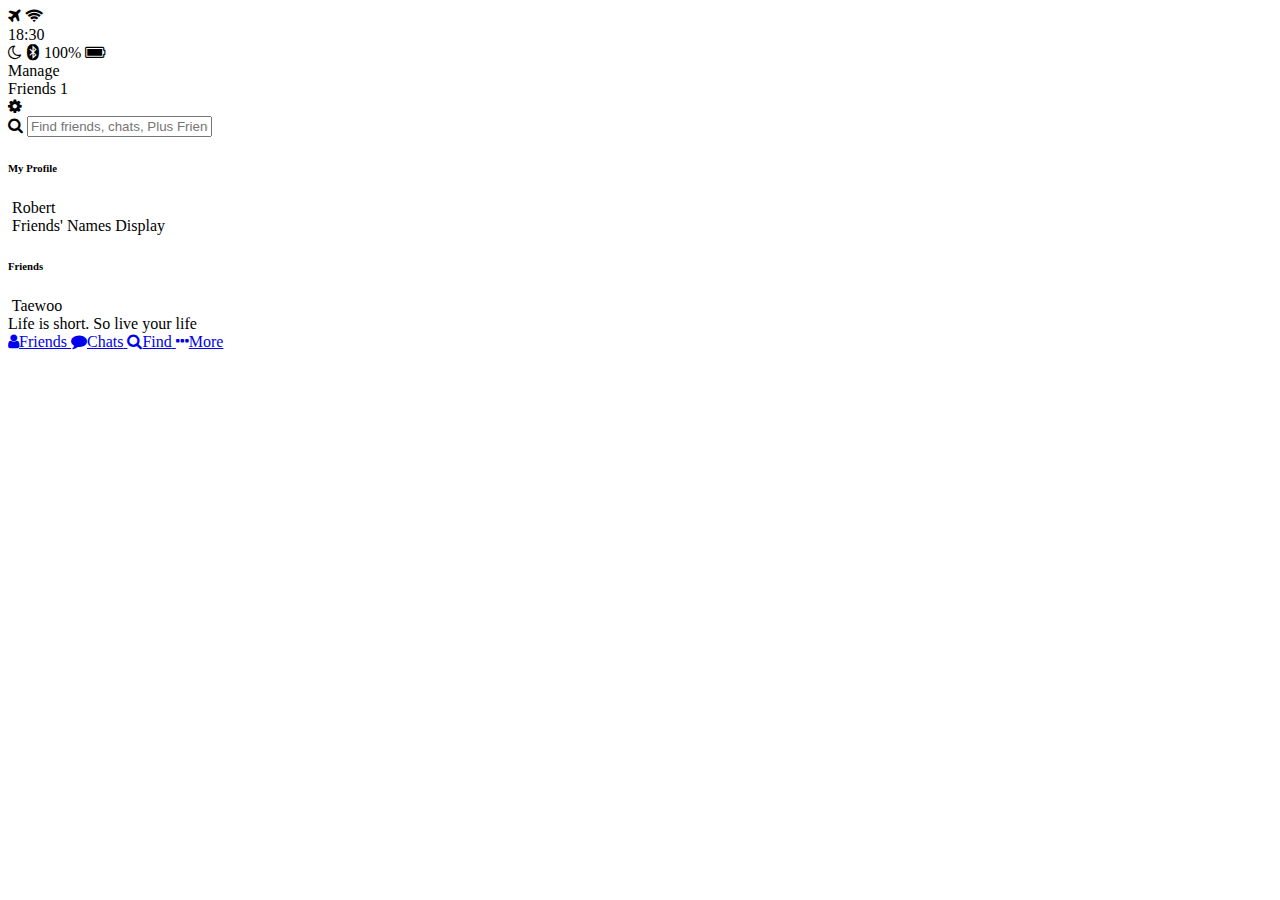
==== index.html @ 4803af7e "chat friends html" ====
<!DOCTYPE html>
<html lang="en">
<head>
  <meta charset="UTF-8">
  <meta name="viewport" content="width=device-width, initial-scale=1.0">
  <meta http-equiv="X-UA-Compatible" content="ie=edge">
  <title>Friends</title>
  <link rel="stylesheet" href="https://maxcdn.bootstrapcdn.com/font-awesome/4.7.0/css/font-awesome.min.css">
</head>
<body>
  <header>
    <div class="header__top">
      <div class="header__column">
        <i class="fa fa-plane"></i>
        <i class="fa fa-wifi"></i>
      </div>
      <div class="header__column">
        <span class="header__time">18:30</span>
      </div>
      <div class="header__column">
        <i class="fa fa-moon-o"></i>
        <i class="fa fa-bluetooth"></i>
        <span class="header__battery">100% <i class="fa fa-battery"></i></span>
      </div>
    </div>
    <div class="header__bottom">
      <div class="header__column">
        <span class="header__text">Manage</span>
      </div>
      <div class="header__column">
        <span class="header__text">Friends <span class="header__number">1</span></span>
      </div>
      <div class="header__column">
        <i class="fa fa-cog"></i>
      </div>
    </div>
  </header>

  <main class="friends">
    <div class="search-bar">
      <i class="fa fa-search"></i>
      <input type="text" placeholder="Find friends, chats, Plus Friends">
    </div>

    <section class="friends__section">
      <header class="friends__section-header">
        <h6 class="friends__section-title">My Profile</h6>
      </header>
      <div class="friends__section-rows">
        <div class="friends__section-row">
          <img src="" alt="">
          <span class="friends__section-name">Robert</span>
        </div>
        <div class="friends__section-row">
          <img src="" alt="">
          <span class="friends__section-name">Friends' Names Display</span>
        </div>
      </div>
    </section>

    <section class="friends__section">
      <header class="friends__section-header">
        <h6 class="friends__section-title">Friends</h6>
      </header>
      <div class="friends__section-rows">
        <div class="friends__section-row">
          <div class="friends__section-column">
            <img src="" alt="">
            <span class="friends__section-name">Taewoo</span>
          </div>
          <span class="friends__section-tagline">Life is short. So live your life</span>
        </div>
      </div>
    </section>

  </main>

  <nav class="tab-bar">
    <a href="index.html" class="tab-bar__tab tab-bar__tab--selected">
      <i class="fa fa-user"></i><span class="tab-bar__tile">Friends</span>
    </a>
    <a href="chats.html" class="tab-bar__tab">
      <i class="fa fa-comment"></i><span class="tab-bar__tile">Chats</span>
    </a>
    <a href="find.html" class="tab-bar__tab">
      <i class="fa fa-search"></i><span class="tab-bar__tile">Find</span>
    </a>
    <a href="more.html" class="tab-bar__tab">
      <i class="fa fa-ellipsis-h"></i><span class="tab-bar__tile">More</span>
    </a>
  </nav>
</body>
</html>
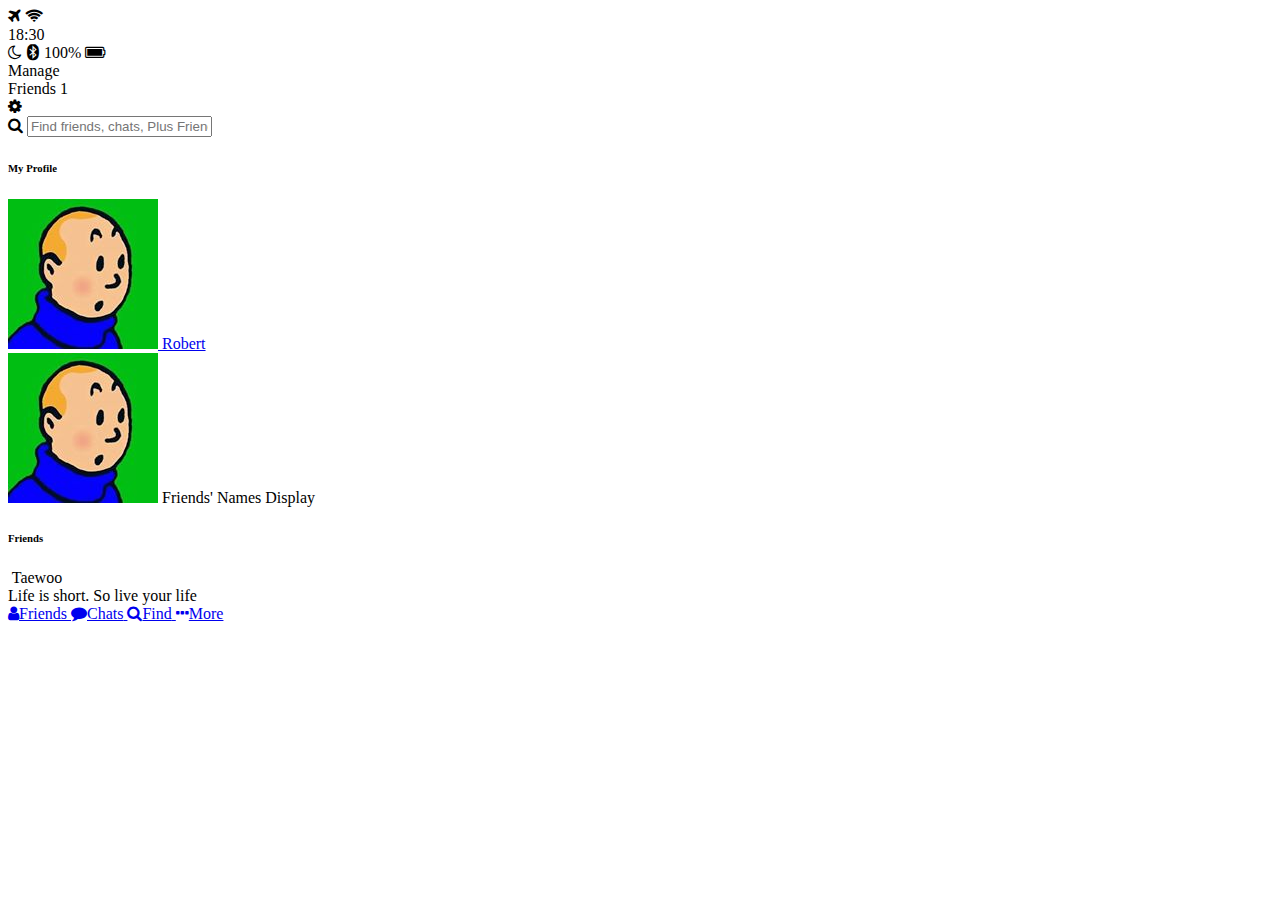
==== commit 093aaf35: "html done" ====
--- a/index.html
+++ b/index.html
@@ -48,11 +48,13 @@
       </header>
       <div class="friends__section-rows">
         <div class="friends__section-row">
-          <img src="" alt="">
-          <span class="friends__section-name">Robert</span>
+          <a href="profile.html">
+            <img src="images/avatar.jpg" alt="">
+            <span class="friends__section-name">Robert</span>
+          </a>
         </div>
         <div class="friends__section-row">
-          <img src="" alt="">
+          <img src="images/avatar.jpg" alt="">
           <span class="friends__section-name">Friends' Names Display</span>
         </div>
       </div>
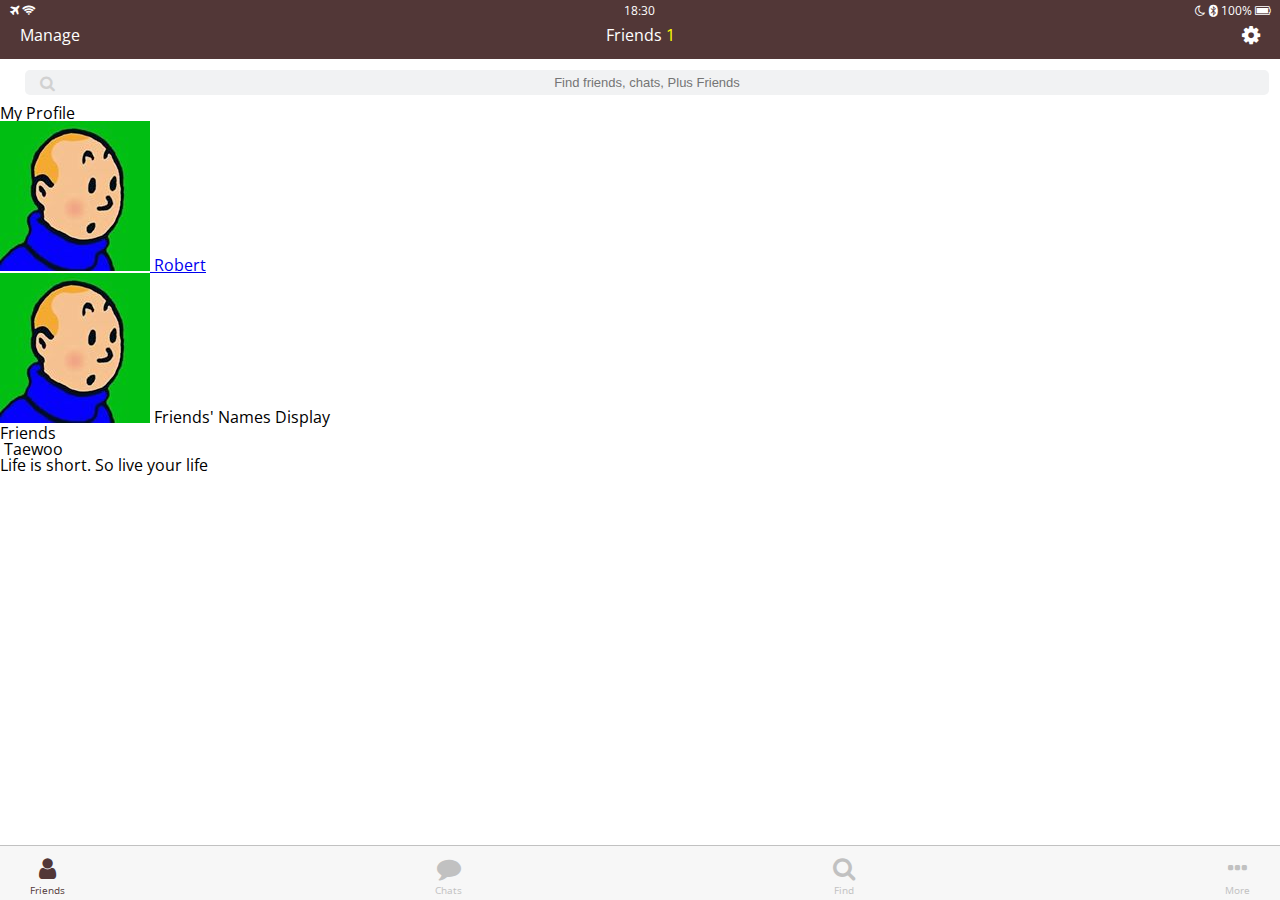
==== commit 64de83f5: "Css part1" ====
--- a/index.html
+++ b/index.html
@@ -6,9 +6,10 @@
   <meta http-equiv="X-UA-Compatible" content="ie=edge">
   <title>Friends</title>
   <link rel="stylesheet" href="https://maxcdn.bootstrapcdn.com/font-awesome/4.7.0/css/font-awesome.min.css">
+  <link rel="stylesheet" href="css/style.css">
 </head>
 <body>
-  <header>
+  <header class="top-header">
     <div class="header__top">
       <div class="header__column">
         <i class="fa fa-plane"></i>
@@ -31,7 +32,7 @@
         <span class="header__text">Friends <span class="header__number">1</span></span>
       </div>
       <div class="header__column">
-        <i class="fa fa-cog"></i>
+        <i class="fa fa-cog fa-lg"></i>
       </div>
     </div>
   </header>
@@ -74,21 +75,24 @@
         </div>
       </div>
     </section>
-
   </main>
 
   <nav class="tab-bar">
     <a href="index.html" class="tab-bar__tab tab-bar__tab--selected">
-      <i class="fa fa-user"></i><span class="tab-bar__tile">Friends</span>
+      <i class="fa fa-user"></i>
+      <span class="tab-bar__title">Friends</span>
     </a>
     <a href="chats.html" class="tab-bar__tab">
-      <i class="fa fa-comment"></i><span class="tab-bar__tile">Chats</span>
+      <i class="fa fa-comment"></i>
+      <span class="tab-bar__title">Chats</span>
     </a>
     <a href="find.html" class="tab-bar__tab">
-      <i class="fa fa-search"></i><span class="tab-bar__tile">Find</span>
+      <i class="fa fa-search"></i>
+      <span class="tab-bar__title">Find</span>
     </a>
     <a href="more.html" class="tab-bar__tab">
-      <i class="fa fa-ellipsis-h"></i><span class="tab-bar__tile">More</span>
+      <i class="fa fa-ellipsis-h"></i>
+      <span class="tab-bar__title">More</span>
     </a>
   </nav>
 </body>
--- a/css/style.css
+++ b/css/style.css
@@ -0,0 +1,6 @@
+@import url("https://fonts.googleapis.com/css?family=Open+Sans:400,600");
+@import "reset.css";
+@import "globals.css";
+@import "header.css";
+@import "navigation.css";
+@import "search-bar.css";
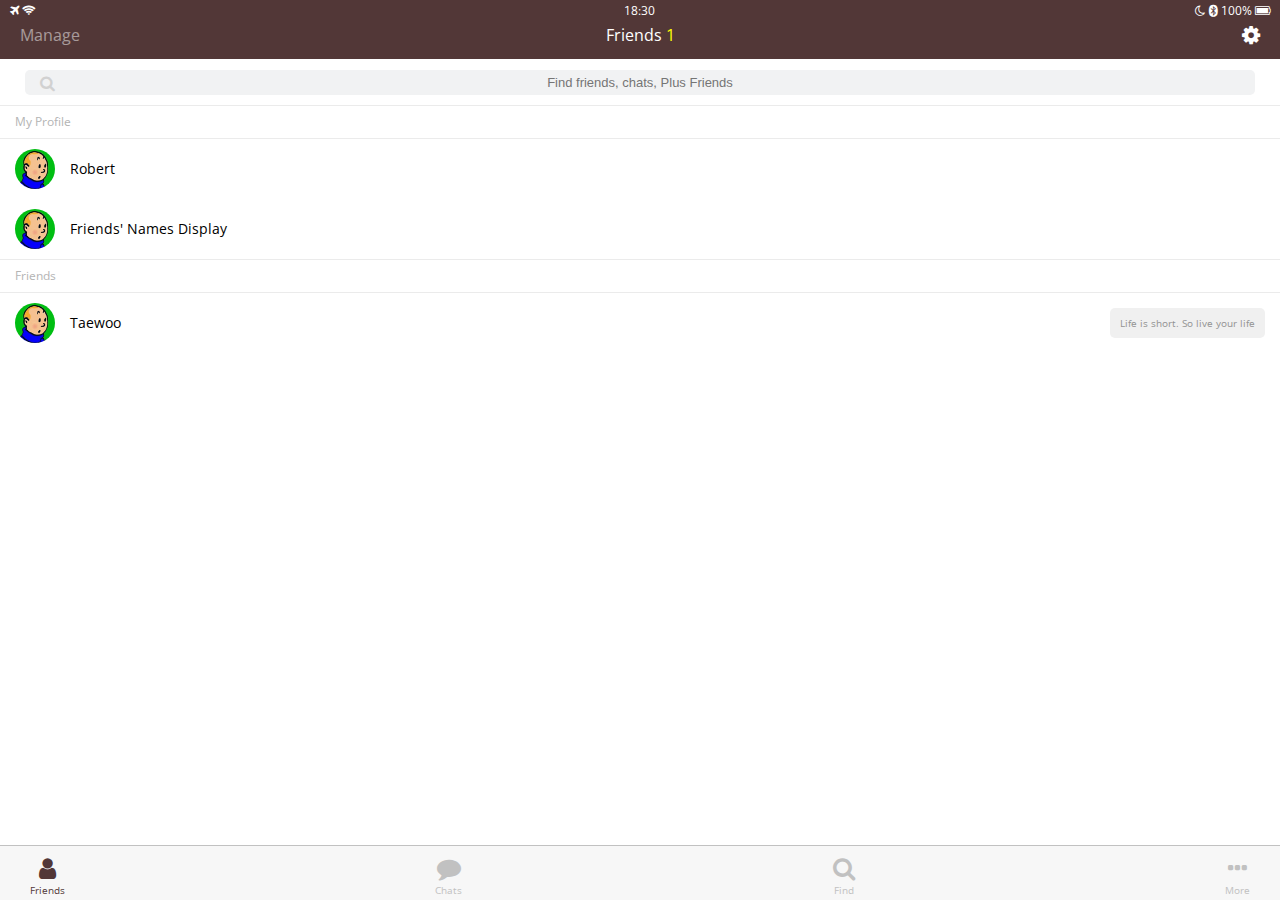
==== commit 41680132: "finish almost" ====
--- a/index.html
+++ b/index.html
@@ -49,10 +49,8 @@
       </header>
       <div class="friends__section-rows">
         <div class="friends__section-row">
-          <a href="profile.html">
-            <img src="images/avatar.jpg" alt="">
-            <span class="friends__section-name">Robert</span>
-          </a>
+          <img src="images/avatar.jpg" alt="">
+          <a href="profile.html" class="friends__section-name">Robert</a>
         </div>
         <div class="friends__section-row">
           <img src="images/avatar.jpg" alt="">
@@ -66,9 +64,9 @@
         <h6 class="friends__section-title">Friends</h6>
       </header>
       <div class="friends__section-rows">
-        <div class="friends__section-row">
+        <div class="friends__section-row with-tagline">
           <div class="friends__section-column">
-            <img src="" alt="">
+            <img src="images/avatar.jpg" alt="">
             <span class="friends__section-name">Taewoo</span>
           </div>
           <span class="friends__section-tagline">Life is short. So live your life</span>
--- a/css/style.css
+++ b/css/style.css
@@ -4,3 +4,9 @@
 @import "header.css";
 @import "navigation.css";
 @import "search-bar.css";
+@import "friends.css";
+@import "chats.css";
+@import "find.css";
+@import "more.css";
+@import "profile.css";
+@import "chat.css";
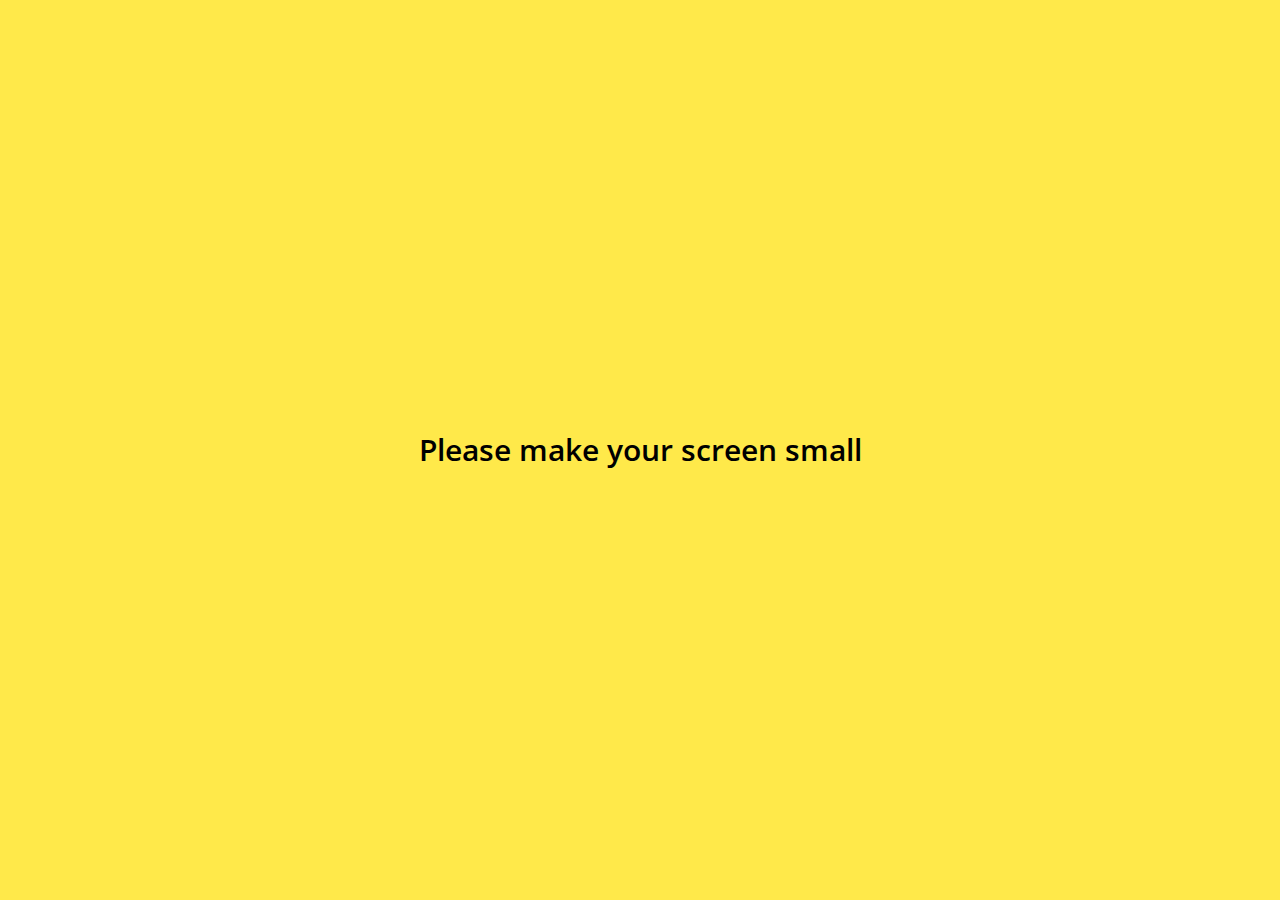
==== commit 2b1d0441: "Media Query" ====
--- a/index.html
+++ b/index.html
@@ -93,5 +93,10 @@
       <span class="tab-bar__title">More</span>
     </a>
   </nav>
+
+  <div class="bigScreenText">
+    <span>Please make your screen small</span>
+  </div>
+
 </body>
 </html>
--- a/css/style.css
+++ b/css/style.css
@@ -10,3 +10,5 @@
 @import "more.css";
 @import "profile.css";
 @import "chat.css";
+@import "bigScreen.css";
+@import "mobile.css";
